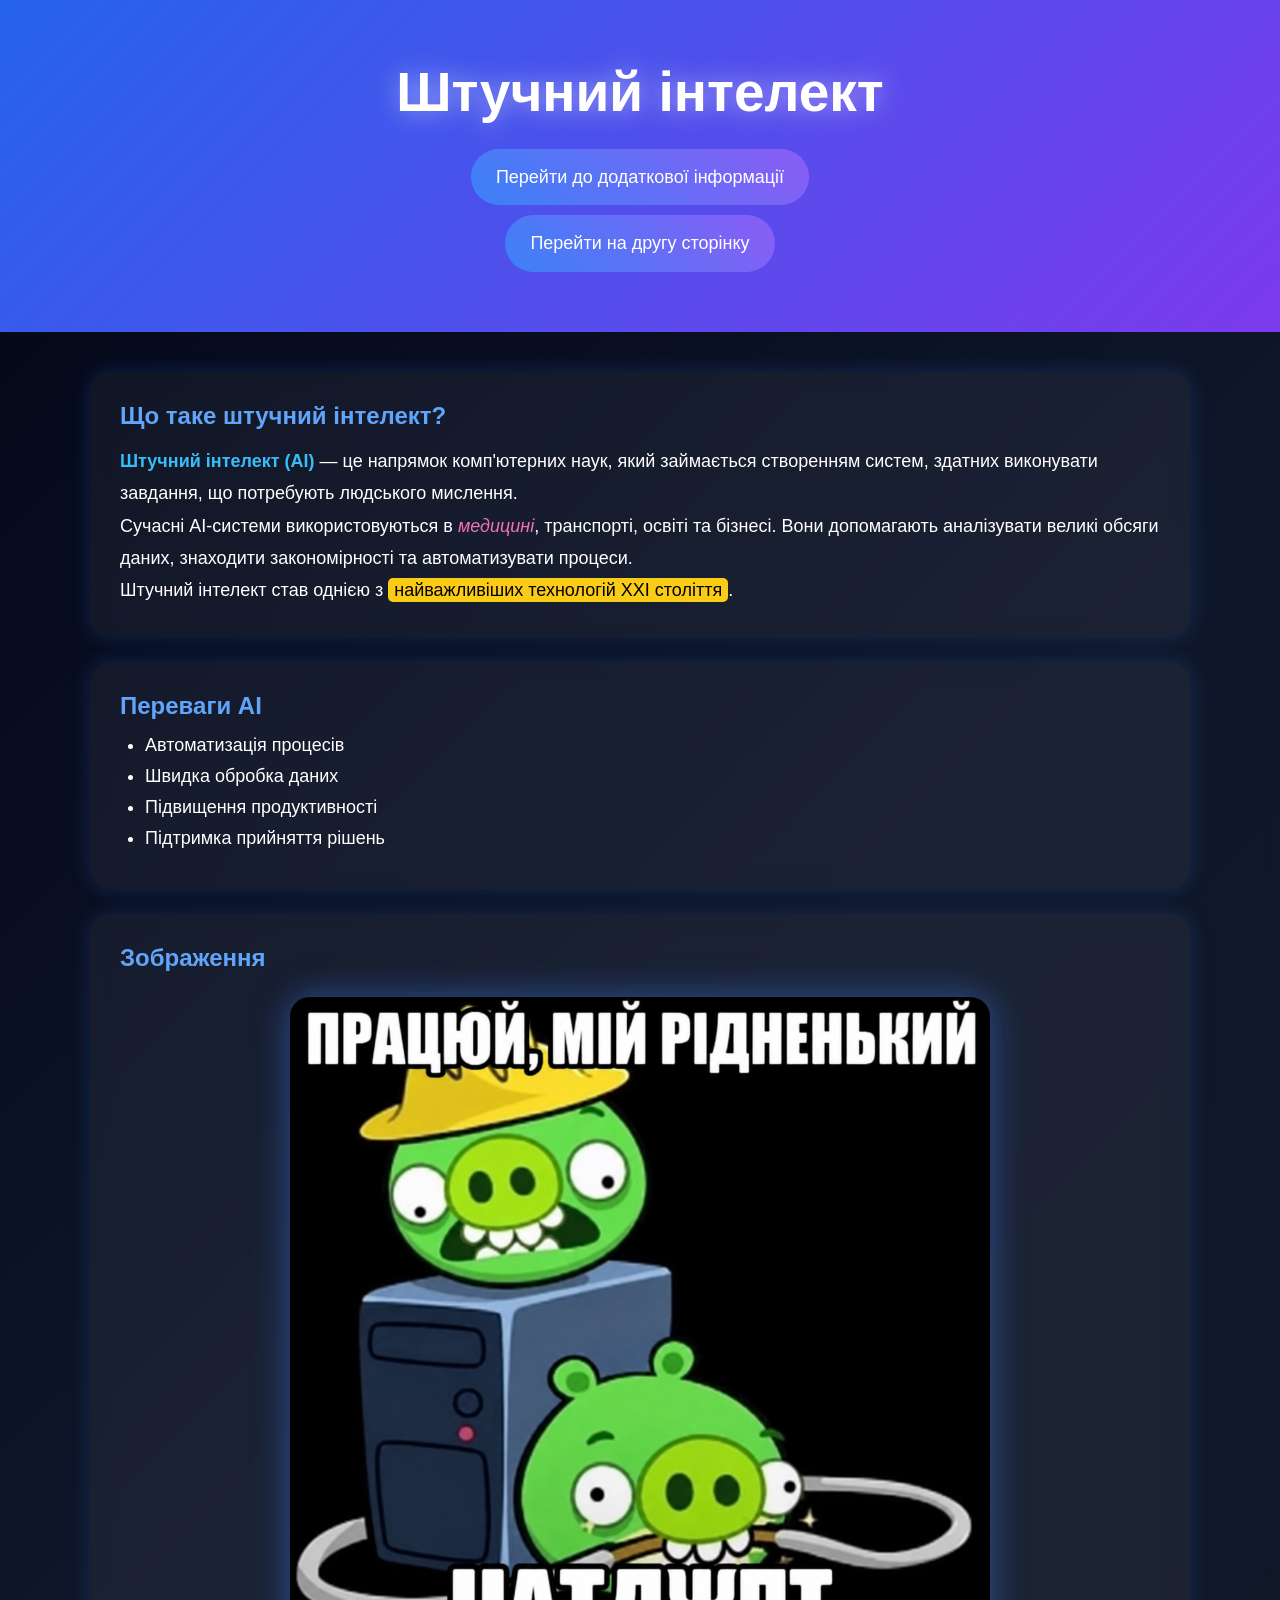
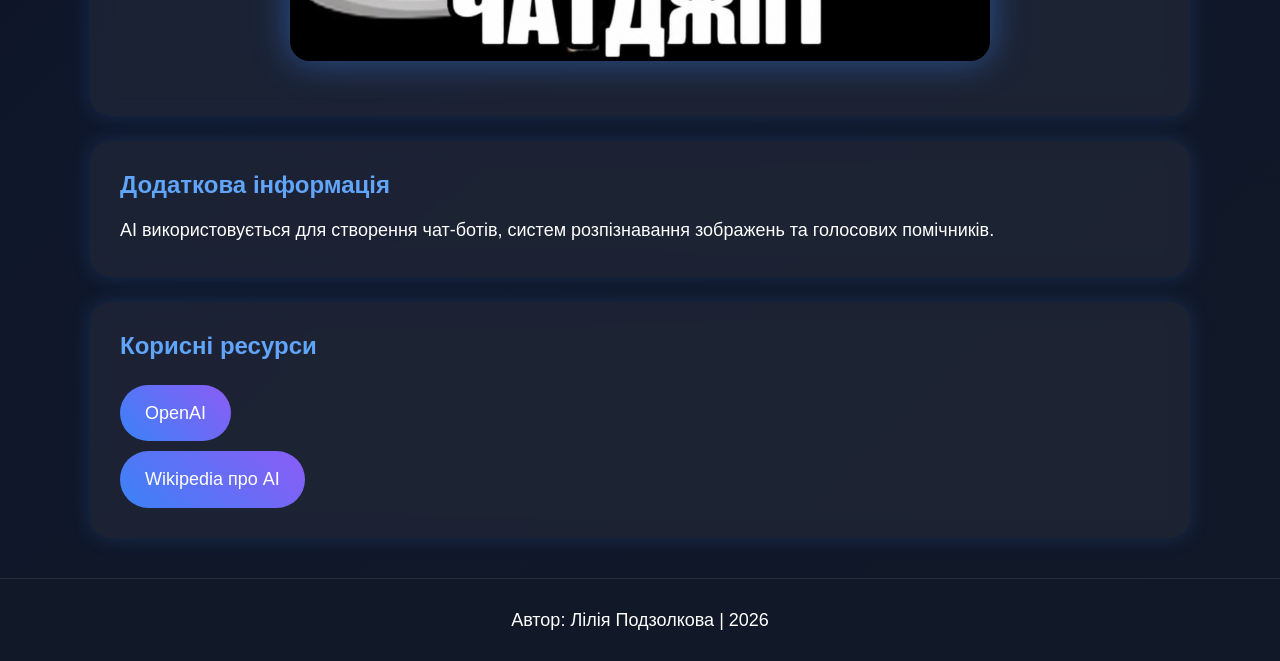
==== index.html @ d1b5d463 "i created a site" ====
<!DOCTYPE html>
<html lang="uk">
<head>
    <link rel="stylesheet" href="style2.css">
    <meta charset="UTF-8">
    <title>Штучний інтелект</title>
</head>
<body>

<header>
    <h1>Штучний інтелект</h1>

    <p>
        <a href="#info">Перейти до додаткової інформації</a>
    </p>

    <p>
        <a href="page.html">Перейти на другу сторінку</a>
    </p>
</header>

<main>

<section>
    <h2>Що таке штучний інтелект?</h2>

    <p>
        <strong>Штучний інтелект (AI)</strong> — це напрямок
        комп'ютерних наук, який займається створенням систем,
        здатних виконувати завдання, що потребують людського мислення.
    </p>

    <p>
        Сучасні AI-системи використовуються в
        <em>медицині</em>, транспорті, освіті та бізнесі.
        Вони допомагають аналізувати великі обсяги даних,
        знаходити закономірності та автоматизувати процеси.
    </p>

    <p>
        Штучний інтелект став однією з
        <mark>найважливіших технологій XXI століття</mark>.
    </p>
</section>

<section>
    <h2>Переваги AI</h2>

    <ul>
        <li>Автоматизація процесів</li>
        <li>Швидка обробка даних</li>
        <li>Підвищення продуктивності</li>
        <li>Підтримка прийняття рішень</li>
    </ul>
</section>

<section>
    <h2>Зображення</h2>

    <img src="be9e3557-65ae-4c6d-9625-518fb6da971d.png"
         alt="Штучний інтелект"
         width="500">
</section>

<section id="info">
    <h2>Додаткова інформація</h2>

    <p>
        AI використовується для створення чат-ботів,
        систем розпізнавання зображень та голосових помічників.
    </p>
</section>

<section>
    <h2>Корисні ресурси</h2>

    <p>
        <a href="https://openai.com" target="_blank">
            OpenAI
        </a>
    </p>

    <p>
        <a href="https://en.wikipedia.org/wiki/Artificial_intelligence">
            Wikipedia про AI
        </a>
    </p>
</section>

</main>

<footer>
    <p>Автор: Лілія Подзолкова | 2026</p>
</footer>

</body>
</html>
---- style2.css ----
*{
    margin:0;
    padding:0;
    box-sizing:border-box;
}

body{
    font-family:'Segoe UI',sans-serif;
    background:linear-gradient(135deg,#020617,#0f172a,#111827);
    color:white;
}

header{
    text-align:center;
    padding:60px 20px;
    background:linear-gradient(135deg,#2563eb,#7c3aed);
}

h1{
    font-size:55px;
    margin-bottom:15px;
    text-shadow:0 0 25px rgba(255,255,255,.5);
}

header p{
    font-size:18px;
}

main{
    width:90%;
    max-width:1100px;
    margin:40px auto;
}

section{
    background:rgba(255,255,255,.05);
    margin-bottom:25px;
    padding:30px;
    border-radius:20px;
    backdrop-filter:blur(10px);
    box-shadow:0 0 20px rgba(59,130,246,.2);
    transition:.3s;
}

section:hover{
    transform:translateY(-5px);
}

h2{
    color:#60a5fa;
    margin-bottom:15px;
}

p{
    line-height:1.8;
    font-size:18px;
}

strong{
    color:#38bdf8;
}

em{
    color:#f472b6;
}

mark{
    background:#facc15;
    color:black;
    padding:2px 6px;
    border-radius:5px;
}

ul{
    margin-left:25px;
    margin-top:15px;
}

li{
    margin-bottom:10px;
    font-size:18px;
}

img{
    display:block;
    width:80%;
    max-width:700px;
    margin:25px auto;
    border-radius:20px;
    box-shadow:0 0 35px rgba(59,130,246,.5);
    transition:.4s;
}

img:hover{
    transform:scale(1.03);
}

a{
    color:white;
    text-decoration:none;
    display:inline-block;
    margin-top:10px;
    padding:12px 25px;
    border-radius:30px;
    background:linear-gradient(45deg,#3b82f6,#8b5cf6);
    transition:.3s;
}

a:hover{
    transform:translateY(-3px);
    box-shadow:0 0 20px #60a5fa;
}

footer{
    text-align:center;
    padding:25px;
    background:#111827;
    margin-top:40px;
    border-top:1px solid rgba(255,255,255,.1);
}
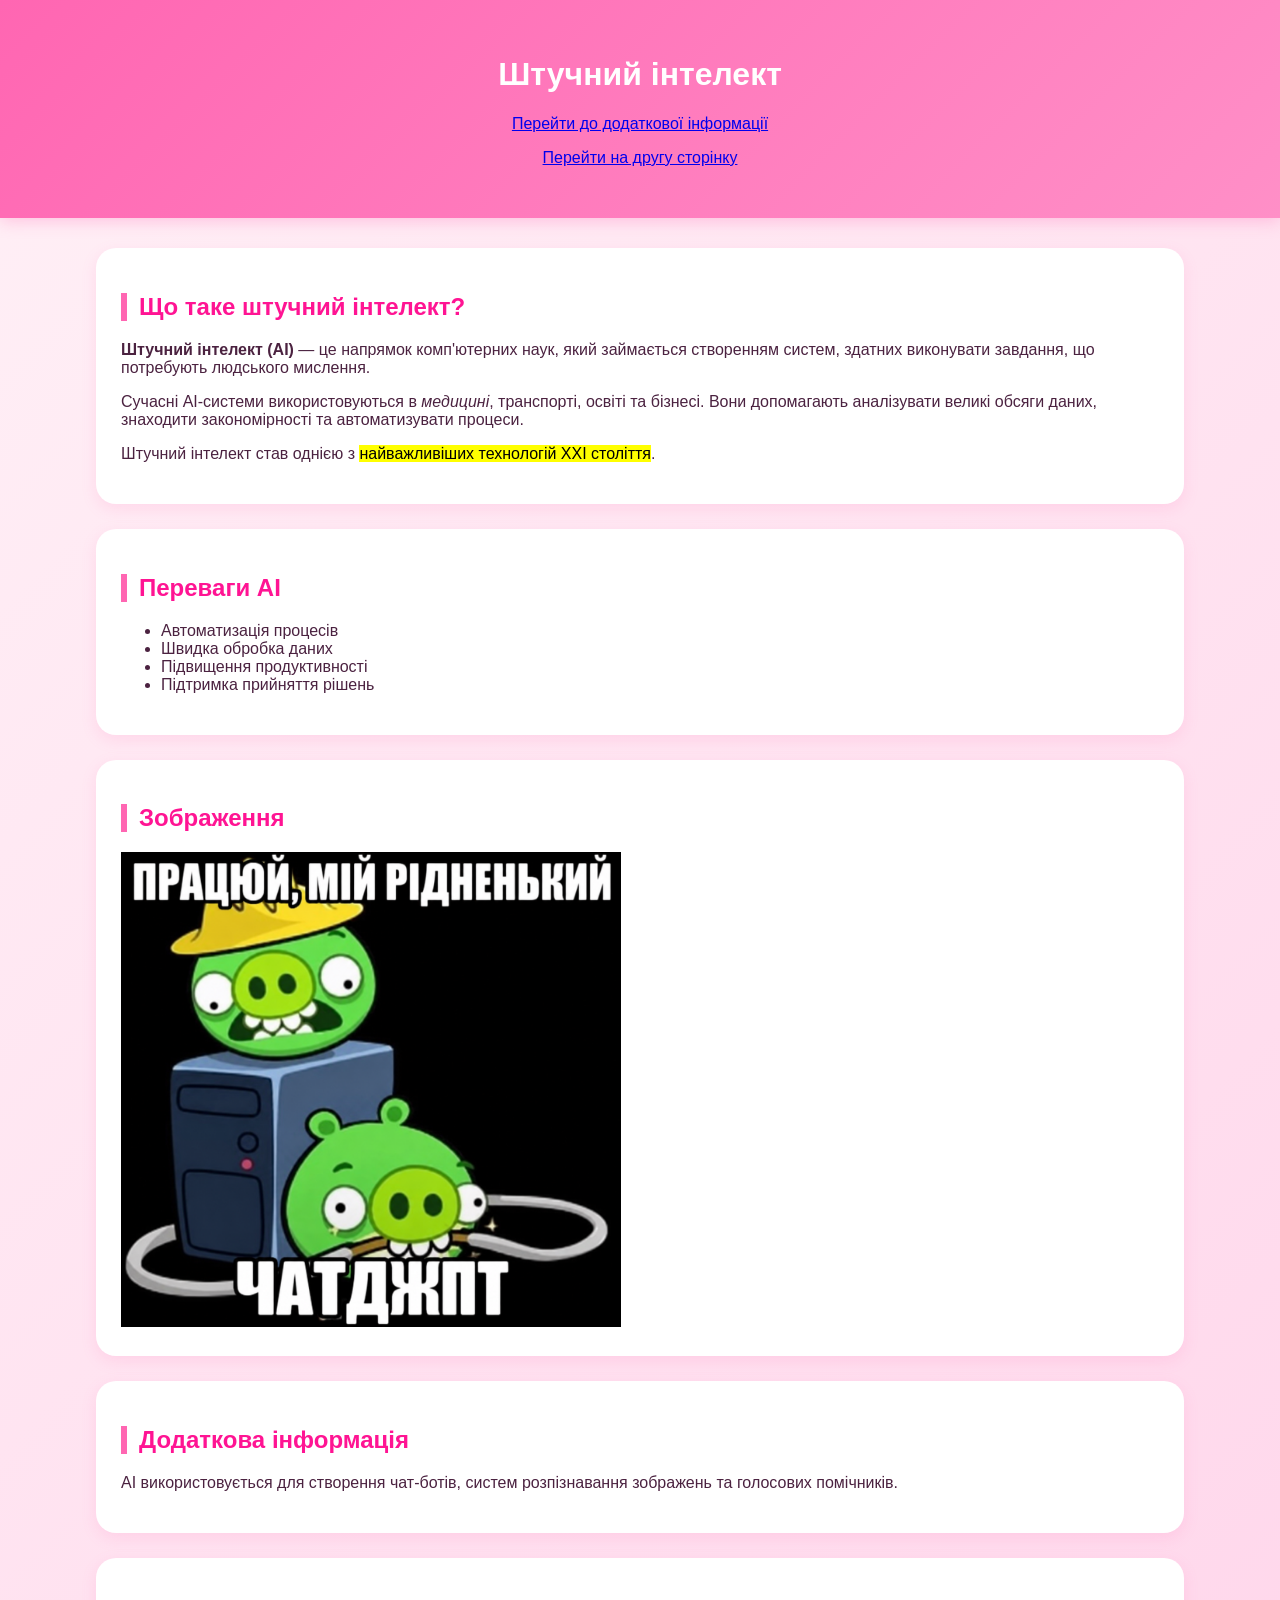
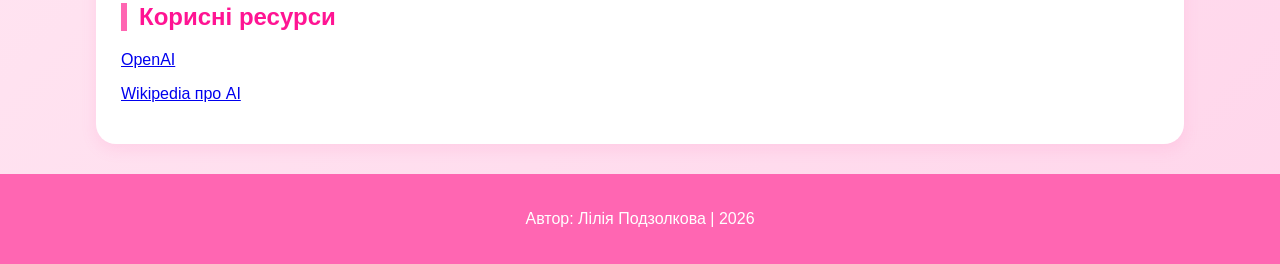
==== commit 5bc59ef5: "git init git commit" ====
--- a/index.html
+++ b/index.html
@@ -1,7 +1,7 @@
 <!DOCTYPE html>
 <html lang="uk">
 <head>
-    <link rel="stylesheet" href="style2.css">
+    <link rel="stylesheet" href="style.css">
     <meta charset="UTF-8">
     <title>Штучний інтелект</title>
 </head>
--- a/style.css
+++ b/style.css
@@ -0,0 +1,45 @@
+body{
+    margin:0;
+    font-family:'Segoe UI',sans-serif;
+    background:linear-gradient(135deg,#fff0f6,#ffd6eb);
+    color:#4b2240;
+}
+
+header{
+    background:linear-gradient(135deg,#ff66b2,#ff8fc7);
+    color:white;
+    text-align:center;
+    padding:35px;
+    box-shadow:0 4px 15px rgba(255,105,180,0.3);
+}
+
+main{
+    width:85%;
+    margin:30px auto;
+}
+
+section{
+    background:white;
+    margin-bottom:25px;
+    padding:25px;
+    border-radius:20px;
+    box-shadow:0 5px 15px rgba(255,105,180,0.15);
+    transition:0.3s;
+}
+
+section:hover{
+    transform:translateY(-5px);
+}
+
+h2{
+    color:#ff1493;
+    border-left:6px solid #ff66b2;
+    padding-left:12px;
+}
+
+footer{
+    background:#ff66b2;
+    color:white;
+    text-align:center;
+    padding:20px;
+}
